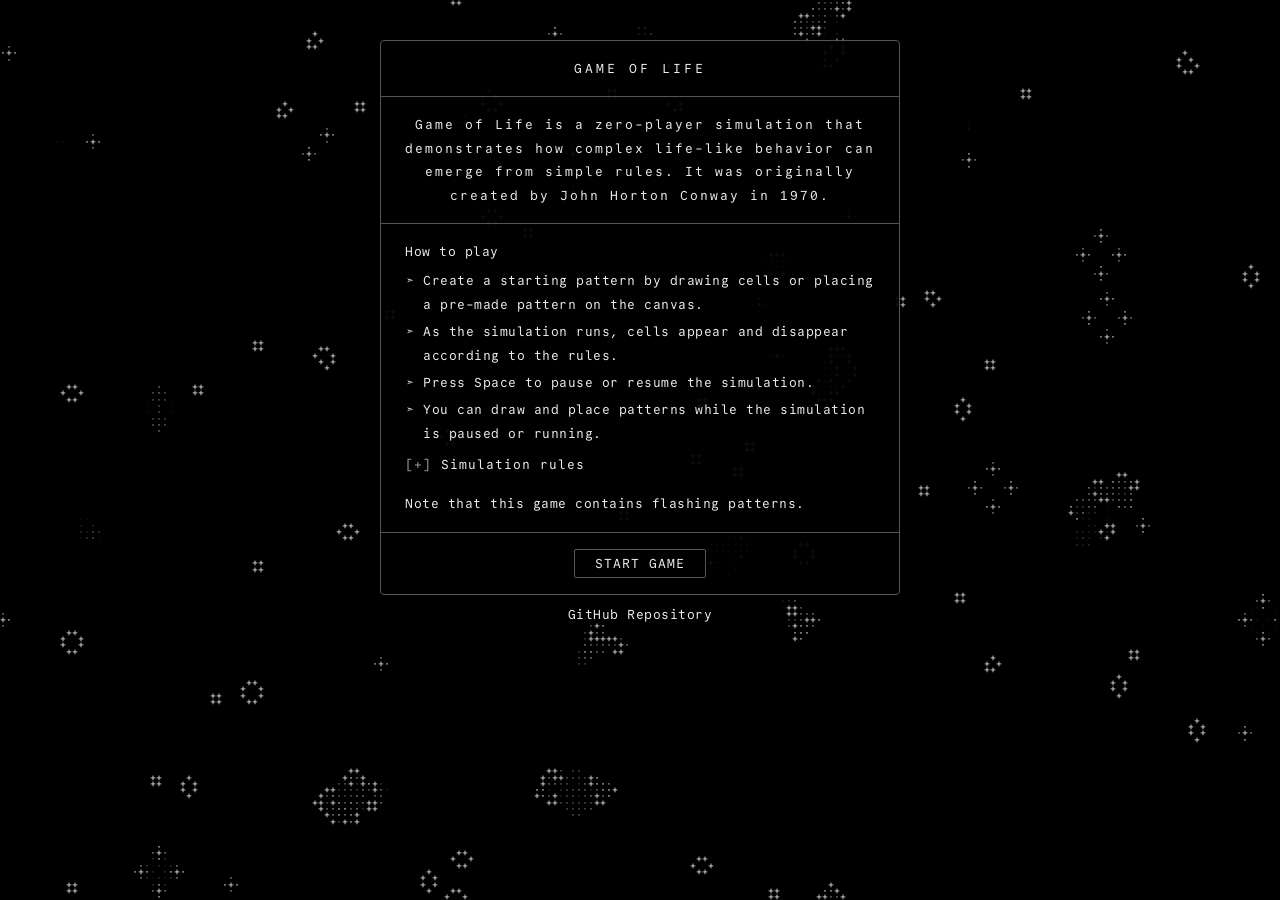
==== index.html @ e48da260 "Update index.html" ====
<!DOCTYPE html>
<html lang="en">
<head>
  <meta charset="UTF-8">
  <meta name="viewport" content="width=device-width, initial-scale=1">
  <title>Game of Life</title>
  <link rel="icon" type="image/svg+xml" href="/favicon.svg">
  <link rel="preconnect" href="https://fonts.googleapis.com">
  <link rel="preconnect" href="https://fonts.gstatic.com" crossorigin>
  <style>
    @font-face {
      font-family: 'Commit Mono';
      font-style: normal;
      font-weight: 400;
      font-display: swap;
      src: url(/fonts/commit-mono-400.woff2) format('woff2');
    }
  </style>
  <script defer src="/_vercel/insights/script.js"></script>
  <style>
    *, *::before, *::after { box-sizing: border-box; margin: 0; padding: 0; }
    ::selection { background: #ffffff; color: #000000; }

    html { overflow: hidden; }

    body {
      background: #000000;
      width: 100vw;
      height: 100vh;
      -webkit-font-smoothing: antialiased;
      text-rendering: optimizeLegibility;
      -webkit-text-size-adjust: 100%;
    }

    #field {
      position: fixed;
      top: 0; left: 0;
      width: 100vw;
      height: 100vh;
      font-family: 'Commit Mono', 'Courier New', monospace;
      font-size: 10px;
      line-height: 0.63;
      color: #000000;
      white-space: pre;
      cursor: crosshair;
      user-select: none;
      opacity: 1;
    }

    #overlay {
      position: fixed;
      top: 0; left: 0;
      width: 100%;
      padding: 8px 16px;
      font-family: 'Commit Mono', 'Courier New', monospace;
      font-size: 13px;
      color: #999;
      transform: translateY(-100%);
      transition: transform 350ms ease-out;
      letter-spacing: 1px;
      pointer-events: auto;
      display: flex;
      align-items: flex-start;
      justify-content: space-between;
      gap: 16px;
      z-index: 5;
    }

    #overlay-controls {
      flex: 1;
      min-width: 0;
      pointer-events: auto;
    }

    .overlay-btn, .stamp-btn {
      font-family: 'Commit Mono', 'Courier New', monospace;
      font-size: 13px;
      letter-spacing: 1px;
      cursor: pointer;
      background: none;
      border: none;
      transition: all 150ms ease-out;
    }

    .overlay-btn {
      color: #999999;
      padding: 0;
      pointer-events: auto;
    }

    .overlay-btn:hover {
      color: #ffffff;
    }

    .overlay-btn:focus-visible {
      outline: 1px dashed #ffffff;
      outline-offset: 2px;
    }

    #top-trigger {
      position: fixed;
      top: 0; left: 0; right: 0;
      height: 24px;
      z-index: 4;
    }

    #bottom-trigger {
      position: fixed;
      bottom: 0; left: 0; right: 0;
      height: 24px;
      z-index: 4;
    }

    #mobile-clear-hint {
      display: none;
    }

    @media (max-width: 600px) {
      #overlay-controls { display: none; }
      #overlay { justify-content: flex-end; }
      #tab-hint { display: none; }
      .stamp-btn-large { display: none; }

      #mobile-clear-hint {
        display: block;
        position: fixed;
        top: 40px;
        left: 50%;
        transform: translateX(-50%);
        font-family: 'Commit Mono', 'Courier New', monospace;
        font-size: 13px;
        color: #ffffff;
        letter-spacing: 1px;
        pointer-events: none;
        z-index: 5;
        opacity: 0;
        transition: opacity 600ms;
        text-align: center;
        max-width: 80vw;
      }

      #mobile-clear-hint.visible {
        opacity: 1;
      }
    }

      #stamp-bar { position: relative; }

      #toolbar-toggle {
        display: block;
        position: absolute;
        top: 0;
        left: 0;
        transform: translateY(-100%);
        background: rgba(0,0,0,0.95);
        border: 1px solid #333333;
        border-bottom: none;
        color: #999999;
        font-family: 'Commit Mono', 'Courier New', monospace;
        font-size: 13px;
        letter-spacing: 1px;
        padding: 6px 12px;
        cursor: pointer;
        z-index: 7;
        opacity: 0;
        pointer-events: none;
        transition: opacity 350ms;
        white-space: nowrap;
      }

      #toolbar-toggle:focus-visible {
        outline: 1px dashed #ffffff;
        outline-offset: 2px;
      }
    }

    #draw-hint {
      position: fixed;
      top: 50%;
      left: 50%;
      transform: translate(-50%, -50%);
      font-family: 'Commit Mono', 'Courier New', monospace;
      font-size: 20px;
      color: #ffffff;
      letter-spacing: 3px;
      pointer-events: none;
      z-index: 11;
      opacity: 0;
      transition: opacity 600ms;
      white-space: nowrap;
    }

    #draw-hint.visible {
      opacity: 1;
    }

    #tab-hint {
      position: fixed;
      top: 40px;
      left: 50%;
      transform: translateX(-50%);
      font-family: 'Commit Mono', 'Courier New', monospace;
      font-size: 13px;
      color: #ffffff;
      letter-spacing: 1px;
      pointer-events: none;
      z-index: 5;
      opacity: 0;
      transition: opacity 600ms;
    }

    @media (min-width: 601px) {
      #draw-hint, #tab-hint { display: none; }
    }

    #tab-hint.visible {
      opacity: 1;
    }

    #gen-counter {
      font-family: 'Commit Mono', 'Courier New', monospace;
      font-size: 13px;
      color: #999999;
      letter-spacing: 1px;
      flex-shrink: 0;
      white-space: nowrap;
    }

    #stamp-bar {
      position: fixed;
      bottom: 0; left: 0; right: 0;
      background: rgba(0,0,0,0.95);
      border-top: 1px solid #333333;
      display: flex;
      align-items: center;
      flex-wrap: wrap;
      gap: 4px;
      padding: 6px 12px;
      font-family: 'Commit Mono', 'Courier New', monospace;
      z-index: 6;
      transform: translateY(100%);
      transition: transform 350ms ease-out;
      pointer-events: none;
    }

    .stamp-btn {
      border: 0.5px solid #555555;
      color: #999999;
      padding: 2px 6px;
      border-radius: 2px;
    }

    .stamp-btn.active {
      border-color: #ffffff;
      color: #ffffff;
      background: rgba(255,255,255,0.08);
    }

    .stamp-btn:hover {
      border-color: #ffffff;
      color: #ffffff;
    }

    .stamp-btn:focus-visible {
      outline: 1px dashed #ffffff;
      outline-offset: 2px;
    }

    #stamp-hint {
      color: #888888;
      font-size: 13px;
      margin-left: 12px;
      display: none;
    }

    @keyframes stamp-btn-pulse {
      0%   { color: #888888; border-color: #666666; background: none; }
      70%  { color: #bbbbbb; border-color: #bbbbbb; background: rgba(255,255,255,0.04); }
      100% { color: #888888; border-color: #666666; background: none; }
    }

    .stamp-btn.pulsing {
      animation: stamp-btn-pulse 0.7s ease-in forwards;
    }

    #stamp-hint.visible {
      display: inline;
    }

    #start-screen {
      position: fixed;
      inset: 0;
      display: flex;
      flex-direction: column;
      align-items: center;
      justify-content: flex-start;
      overflow-y: auto;
      padding: 40px 20px;
      z-index: 10;
      opacity: 1;
      transition: opacity 100ms;
    }

    #start-attribution {
      margin-top: 12px;
      font-family: 'Commit Mono', 'Courier New', monospace;
      font-size: 13px;
      letter-spacing: 0.5px;
      color: #ededed;
    }

    #start-panel {
      background: rgba(0,0,0,0.92);
      max-width: 520px;
      width: 100%;
      font-family: 'Commit Mono', 'Courier New', monospace;
      font-size: 13px;
      line-height: 1.8;
      letter-spacing: 0.5px;
      border: 0.5px solid #555555;
      border-radius: 4px;
    }

    .panel-section {
      padding: 16px 24px;
      border-top: 0.5px solid #555555;
    }

    .panel-section:first-child {
      border-top: none;
    }


    #start-title {
      color: #ffffff;
      font-size: 13px;
      letter-spacing: 3px;
      text-align: center;
      margin-bottom: 4px;
    }

    #start-subtitle {
      color: #ededed;
      font-size: 13px;
      letter-spacing: 2px;
      text-align: center;
    }

    .start-rules, .start-controls {
      color: #ededed;
    }

    .start-list {
      margin: 6px 0 0 0;
      padding-left: 1.4em;
      list-style-type: '➣ ';
    }

    .start-list li {
      margin-bottom: 4px;
    }

    .rules-sublist {
      margin-top: 6px;
      padding-left: 1.4em;
      list-style-type: '✧ ';
    }

    #rules-details {
      margin-top: 8px;
    }

    .rules-intro {
      margin: 6px 0 4px 0;
      color: #ededed;
    }

    #rules-details summary {
      cursor: pointer;
      list-style: none;
      color: #ededed;
      letter-spacing: 1px;
      user-select: none;
      transition: all 150ms ease-out;
    }

    #rules-details summary::-webkit-details-marker {
      display: none;
    }

    #rules-details summary::before {
      content: '[+] ';
      color: #999999;
      transition: all 150ms ease-out;
    }

    #rules-details[open] summary::before {
      content: '[-] ';
    }

    #rules-details summary:focus-visible {
      outline: 1px dashed #ffffff;
      outline-offset: 2px;
    }

    #rules-details summary:hover {
      color: #ededed;
    }

    #rules-details summary:hover::before {
      color: #ededed;
    }

    #source-link {
      color: #888888;
      text-decoration: none;
    }

    #source-link:hover {
      color: #ffffff;
    }

    .text-link {
      color: inherit;
      text-decoration: none;
      transition: all 150ms ease-out;
    }

    .text-link:focus-visible {
      outline: 1px dashed #ffffff;
      outline-offset: 2px;
    }

    .text-link:hover {
      color: #cccccc;
      text-decoration: underline;
      text-underline-offset: 2px;
    }



    #begin-btn {
      display: block;
      margin: 0 auto;
      border: 0.5px solid #555555;
      border-radius: 2px;
      background: none;
      color: #ededed;
      font-family: 'Commit Mono', 'Courier New', monospace;
      font-size: 13px;
      letter-spacing: 1px;
      padding: 6px 20px;
      cursor: pointer;
      outline: none;
      font-weight: 400;
      transition: all 150ms ease-out;
    }

    #begin-btn:focus-visible {
      outline: 2px dashed #ffffff;
      outline-offset: 3px;
    }

    #begin-btn:hover {
      background: rgba(255,255,255,0.08);
      color: #ffffff;
      border-color: #ffffff;
    }

    @media (prefers-reduced-motion: reduce) {
      *, *::before, *::after {
        transition-duration: 0ms !important;
        animation-duration: 0ms !important;
      }
    }

  </style>
</head>
<body>
  <pre id="field" aria-hidden="true"></pre>
  <div id="top-trigger" aria-hidden="true"></div>
  <div id="bottom-trigger" aria-hidden="true"></div>
  <div id="start-screen" role="dialog" aria-modal="true" aria-label="Game of Life — start screen">
    <div id="start-panel">
      <div class="panel-section" style="text-align: center; letter-spacing: 3px; color: #ededed;"><h1 style="font: inherit; margin: 0; font-weight: 400;">GAME OF LIFE</h1></div>
      <div class="panel-section">
        <div id="start-subtitle">Game of Life is a zero-player simulation that demonstrates how complex life-like behavior can emerge from simple rules. It was originally created by <a href="https://en.wikipedia.org/wiki/John_Horton_Conway" target="_blank" rel="noopener" class="text-link">John Horton Conway</a> in 1970.</div>
      </div>
      <div class="panel-section start-rules">
        How to play
        <ul class="start-list">
          <li>Create a starting pattern by drawing cells or placing a pre-made pattern on the canvas.</li>
          <li>As the simulation runs, cells appear and disappear according to the rules.</li>
          <li>Press Space to pause or resume the simulation.</li>
          <li>You can draw and place patterns while the simulation is paused or running.</li>
        </ul>
        <details id="rules-details">
          <summary>Simulation rules</summary>
          <ul class="start-list">
            <li>Each step of the simulation is called a generation.</li>
            <li>In each generation all cells update simultaneously based on the following rules:
              <ol class="start-list rules-sublist">
                <li>Underpopulation: A live cell with fewer than 2 neighbours dies.</li>
                <li>Survival: A live cell with 2 or 3 neighbours lives on.</li>
                <li>Overpopulation: A live cell with more than 3 neighbours dies.</li>
                <li>Reproduction: A dead cell with exactly 3 neighbours is reborn.</li>
              </ol>
            </li>
          </ul>
        </details>
        <div style="margin-top: 16px;">Note that this game contains flashing patterns.</div>
      </div>
      <div class="panel-section" style="text-align: center;">
        <button type="button" id="begin-btn">START GAME</button>
      </div>
    </div>
    <div id="start-attribution">
      <a href="https://github.com/Taikatuuli/conway-ascii-sandbox" target="_blank" rel="noopener" class="text-link">GitHub Repository</a>
    </div>
  </div>
  <div id="draw-hint" role="status" aria-live="polite">Hint: Click and drag to draw cells</div>
  <div id="tab-hint" role="status" aria-live="polite">Hint: Use ← → to switch tools</div>
  <div id="mobile-clear-hint" role="status" aria-live="polite">Hint: Double tap with two fingers to clear</div>
  <div id="overlay">
    <span id="overlay-controls">
      <button type="button" class="overlay-btn" id="btn-cycle" aria-label="Select next tool">Select tool [← →]</button> ·
      <button type="button" class="overlay-btn" id="btn-pause" aria-label="Pause or resume simulation">Pause/resume [Space]</button> ·
      <button type="button" class="overlay-btn" id="btn-clear" aria-label="Clear canvas">Clear canvas [R]</button> ·
      <button type="button" class="overlay-btn" id="btn-help" aria-label="Hide or show tools">Hide/show tools [H]</button> ·
      <button type="button" class="overlay-btn" id="btn-menu" aria-label="Return to main menu">Main menu [Esc]</button>
    </span>
    <div id="gen-counter" aria-live="polite" aria-atomic="true" aria-label="Generation counter">GEN 0</div>
  </div>
  <div id="stamp-bar">
    <button type="button" id="toolbar-toggle" aria-expanded="false" aria-controls="stamp-bar">▲ tools</button>
    <button type="button" class="stamp-btn" id="freehand-btn" aria-pressed="true" aria-label="Draw freehand">DRAW</button>
<button type="button" class="stamp-btn" data-pattern="blinker" aria-pressed="false" aria-label="Stamp Blinker pattern">BLINKER</button>
    <button type="button" class="stamp-btn" data-pattern="glider" aria-pressed="false" aria-label="Stamp Glider pattern">GLIDER</button>
    <button type="button" class="stamp-btn" data-pattern="pulsar" aria-pressed="false" aria-label="Stamp Pulsar pattern">PULSAR</button>
    <button type="button" class="stamp-btn" data-pattern="gosper" aria-pressed="false" aria-label="Stamp Gosper Gun pattern">GOSPER GUN</button>
    <button type="button" class="stamp-btn" data-pattern="diamond" aria-pressed="false" aria-label="Stamp Diamond pattern">DIAMOND</button>
    <button type="button" class="stamp-btn stamp-btn-large" data-pattern="linepuffer" aria-pressed="false" aria-label="Stamp Line Puffer pattern">LINE PUFFER</button>
    <button type="button" class="stamp-btn" data-pattern="spacefiller" aria-pressed="false" aria-label="Stamp Spacefiller pattern">SPACEFILLER</button>
    <button type="button" class="stamp-btn" data-pattern="barberpole" aria-pressed="false" aria-label="Stamp Barberpole pattern">BARBERPOLE</button>
    <button type="button" class="stamp-btn" data-pattern="scrubber" aria-pressed="false" aria-label="Stamp Scrubber pattern">SCRUBBER</button>
    <button type="button" class="stamp-btn" data-pattern="shipinbottle" aria-pressed="false" aria-label="Stamp Ship in Bottle pattern">SHIP IN BOTTLE</button>
    <button type="button" class="stamp-btn" data-pattern="enretard" aria-pressed="false" aria-label="Stamp Delayed pattern">DELAYED</button>
    <button type="button" class="stamp-btn stamp-btn-large" data-pattern="tumblersynth" aria-pressed="false" aria-label="Stamp Tumbler Synth pattern">TUMBLER SYNTH</button>
    <button type="button" class="stamp-btn stamp-btn-large" data-pattern="hacksaw" aria-pressed="false" aria-label="Stamp Hacksaw pattern">HACKSAW</button>
  </div>
  <script>
    const field = document.getElementById('field');
    const overlay = document.getElementById('overlay');

    // Measure a single character's rendered size
    const probe = document.createElement('pre');
    probe.style.cssText = 'position:absolute;visibility:hidden;white-space:pre;font-family:"Courier New",Courier,monospace;font-size:10px;line-height:0.63';
    probe.textContent = 'X\nX';
    document.body.appendChild(probe);
    const charW = probe.getBoundingClientRect().width;
    const charH = probe.getBoundingClientRect().height / 2;
    document.body.removeChild(probe);

    const COLS = Math.ceil(window.innerWidth / charW);
    const ROWS = Math.ceil(window.innerHeight / charH);

    let current = new Uint8Array(COLS * ROWS);
    let next    = new Uint8Array(COLS * ROWS);
    let decay   = new Uint8Array(COLS * ROWS);
    const DECAY_STEPS = 8;
    const reducedMotionQuery = window.matchMedia('(prefers-reduced-motion: reduce)');
    function prefersReducedMotion() { return reducedMotionQuery.matches; }

    function nextGen(src, dst, cols, rows) {
      for (let r = 0; r < rows; r++) {
        for (let c = 0; c < cols; c++) {
          let n = 0;
          for (let dr = -1; dr <= 1; dr++) {
            for (let dc = -1; dc <= 1; dc++) {
              if (dr === 0 && dc === 0) continue;
              n += src[((r + dr + rows) % rows) * cols + ((c + dc + cols) % cols)];
            }
          }
          const alive = src[r * cols + c];
          dst[r * cols + c] = alive ? (n === 2 || n === 3 ? 1 : 0) : (n === 3 ? 1 : 0);
        }
      }
    }

    function countNeighbors(grid, r, c) {
      let n = 0;
      for (let dr = -1; dr <= 1; dr++) {
        for (let dc = -1; dc <= 1; dc++) {
          if (dr === 0 && dc === 0) continue;
          n += grid[((r + dr + ROWS) % ROWS) * COLS + ((c + dc + COLS) % COLS)];
        }
      }
      return n;
    }

    // Returns { ch, color } for a cell given alive state and neighbor count
    function charFor(alive, neighbors) {
      if (alive) {
        return neighbors === 2 || neighbors === 3
          ? { ch: '+', color: '#ededed' }
          : { ch: '·', color: '#ededed' };
      }
      return { ch: ' ', color: null };
    }

    function render() {
      const ghostSet = new Set(ghostCells.map(({ r, c }) => r * COLS + c));
      const parts = [];
      for (let r = 0; r < ROWS; r++) {
        for (let c = 0; c < COLS; c++) {
          if (ghostSet.has(r * COLS + c)) {
            parts.push('<span style="color:#888888">+</span>');
            continue;
          }
          const alive = current[r * COLS + c];
          if (!alive) {
            const d = decay[r * COLS + c];
            if (!prefersReducedMotion() && d > 0) {
              const v = Math.round((d / DECAY_STEPS) * 180).toString(16).padStart(2, '0');
              parts.push(`<span style="color:#${v}${v}${v}">·</span>`);
            } else {
              parts.push(' ');
            }
            continue;
          }
          const n = countNeighbors(current, r, c);
          const { ch, color } = charFor(alive, n);
          parts.push(`<span style="color:${color}">${ch}</span>`);
        }
        if (r < ROWS - 1) parts.push('\n');
      }
      field.innerHTML = parts.join('');
    }

    let paused = false;
    let lastTick = 0;
    const TICK_MS = 100;
    let dirty = true;
    let gen = 0;
    const genCounter = document.getElementById('gen-counter');

    let activePattern = null;  // null | pattern object from PATTERNS
    let ghostCells    = [];    // [{r, c}] rendered as ghost in render()

    const PATTERNS = {
      glider: {
        cells: [[0,1],[1,2],[2,0],[2,1],[2,2]]
      },
      blinker: {
        cells: [[0,0],[0,1],[0,2]]
      },
      pulsar: {
        cells: [
          [0,2],[0,3],[0,4],[0,8],[0,9],[0,10],
          [2,0],[2,5],[2,7],[2,12],
          [3,0],[3,5],[3,7],[3,12],
          [4,0],[4,5],[4,7],[4,12],
          [5,2],[5,3],[5,4],[5,8],[5,9],[5,10],
          [7,2],[7,3],[7,4],[7,8],[7,9],[7,10],
          [8,0],[8,5],[8,7],[8,12],
          [9,0],[9,5],[9,7],[9,12],
          [10,0],[10,5],[10,7],[10,12],
          [12,2],[12,3],[12,4],[12,8],[12,9],[12,10]
        ]
      },
      gosper: {
        cells: [
          [0,24],
          [1,22],[1,24],
          [2,12],[2,13],[2,20],[2,21],[2,34],[2,35],
          [3,11],[3,15],[3,20],[3,21],[3,34],[3,35],
          [4,0],[4,1],[4,10],[4,16],[4,20],[4,21],
          [5,0],[5,1],[5,10],[5,14],[5,16],[5,17],[5,22],[5,24],
          [6,10],[6,16],[6,24],
          [7,11],[7,15],
          [8,12],[8,13]
        ]
      }
    };

    function parseRLE(rle) {
      const lines = rle.trim().split('\n').filter(l => !l.trim().startsWith('#'));
      const headerIdx = lines.findIndex(l => l.trim().startsWith('x'));
      const data = lines.slice(headerIdx + 1).join('').replace(/\s/g, '');
      const cells = [];
      let r = 0, c = 0, num = '';
      for (const ch of data) {
        if (ch >= '0' && ch <= '9') { num += ch; continue; }
        const n = num === '' ? 1 : parseInt(num);
        num = '';
        if (ch === 'b') { c += n; }
        else if (ch === 'o') { for (let i = 0; i < n; i++) cells.push([r, c++]); }
        else if (ch === '$') { r += n; c = 0; }
        else if (ch === '!') break;
      }
      return cells;
    }

    PATTERNS.diamond = { cells: parseRLE(`x = 12, y = 9, rule = B3/S23
4b4o4b2$2b8o2b2$12o2$2b8o2b2$4b4o!`) };

    PATTERNS.linepuffer = { cells: parseRLE(`x = 156, y = 32, rule = b3/s23
34b3o27b3o13b3o27b3o43b$33bo3bo25bo3bo11bo3bo25bo3bo42b$32b2o4bo11bo
11bo4b2o9b2o4bo11bo11bo4b2o41b$31bobob2ob2o3b4ob2ob2ob4o3b2ob2obobo7bo
bob2ob2o3b4ob2ob2ob4o3b2ob2obobo40b$30b2obo4bob2ob4o7b4ob2obo4bob2o5b
2obo4bob2ob4o7b4ob2obo4bob2o39b$29bo4bo3bo4bo2b2obobob2o2bo4bo3bo4bo3b
o4bo3bo4bo2b2obobob2o2bo4bo3bo4bo38b$6bo17bo16bo4bo7bo4bo27bo4bo7bo4bo
25bo17bo6b$5b3o15b3o3b2o7b2o6bo7bo6b2o7b2o3b2o7b2o6bo7bo6b2o7b2o12b3o
15b3o5b$3b2ob3o13b3ob2o100b2ob3o13b3ob2o3b$4bo2bob2o4bo4b2obo2bo18b2o
7b2o35b2o7b2o27bo2bob2o4bo4b2obo2bo4b$b2obo4bobob2ob2obobo4bob2o17bo5b
o39bo5bo26b2obo4bobob2ob2obobo4bob2ob$b2obobo2bobo7bobo2bobob2o15bo2bo
3bo2bo35bo2bo3bo2bo24b2obobo2bobo7bobo2bobob2ob$bo8b3obobob3o8bo16bo2b
obo2bo37bo2bobo2bo25bo8b3obobob3o8bob$2o7b2o9b2o7b3obo15bobo43bobo24bo
b3o7b2o9b2o7b2o$33b2o12bobobobo39bobobobo21b2o33b$31b2obo11b2obobob2o
37b2obobob2o20bob2o31b$34b2o9bo3bobo3bo35bo3bobo3bo18b2o34b$33bo88bo
33b$35b3o7b2ob2ob2ob2o35b2ob2ob2ob2o16b3o35b$7b3o15b3o9b2o78b2o9b3o15b
3o7b$6bo3bo13bo3bo9bo7bo3bo3bo37bo3bo3bo16bo9bo3bo13bo3bo6b$5b2o4bo11b
o4b2o8b2o6bo3bo3bo7b3o9b3o9b3o3bo3bo3bo4b3o8b2o8b2o4bo11bo4b2o5b$4bobo
b2ob2o3b3o3b2ob2obobo8bo21bo3bo7bo3bo7bo3bo14bo3bo7bo8bobob2ob2o3b3o3b
2ob2obobo4b$3b2obo4bob2ob3ob2obo4bob2o6bobo5b2o5b2o5b2o3b2o5b2o3b2o5b
2o3b2o5b2o5b2o3b2o5bobo6b2obo4bob2ob3ob2obo4bob2o3b$2bo4bo3bo4bobo4bo
3bo4bo6b3o3b4o3b4o3b2obobob2o3b2obobob2o3b2obobob2o3b4o3b2obobob2o3b3o
6bo4bo3bo4bobo4bo3bo4bo2b$14bo5bo20b2ob2o2b2ob2o2b2ob2ob2ob2ob2ob2ob2o
b2ob2ob2ob2ob2ob2ob2o2b2ob2ob2ob2ob2ob2o20bo5bo14b$2b2o7b2o9b2o7b2ob3o
5bobo4bobo4bobo3bobo3bobo3bobo3bobo3bobo3bobo4bobo3bobo3bobo5b3ob2o7b
2o9b2o7b2o2b$36bo82bo36b$34bo6b2ob2o2b2ob2o2b2ob2ob2ob2ob2ob2ob2ob2ob
2ob2ob2ob2ob2ob2o2b2ob2ob2ob2ob2ob2o6bo34b$34bob2o80b2obo34b$39b78o39b
$38bo78bo!`) };

    PATTERNS.spacefiller = { cells: parseRLE(`x = 25, y = 35, rule = B3/S23
5b3o9b3o$5bo2bo8bo2bo$5bo6bo4bo$5bo5b3o3bo$5bo5bob2o2bo$5bo6b3o2bo$6bo
2bo2b3o3bo$8bo3b3o$9bo5b2o$10b2o$10bo$11b2o$bo8bobobo8bo$o5bobobobob2o
2bo5bo$o5b3o3bobob3o5bo$5obo3b2o2bo3bob5o$8bobo2b2obo$7b2obobobob2o$8b
ob2o2bobo$5obo3bo2b2o3bob5o$o5b3obobo3b3o5bo$o5bo2b2obobobobo5bo$bo8bo
bobo8bo$12b2o$14bo$13b2o$8b2o5bo$10b3o3bo$6bo3b3o2bo2bo$7bo2b3o6bo$7bo
2b2obo5bo$7bo3b3o5bo$7bo4bo6bo$4bo2bo8bo2bo$5b3o9b3o!`) };

    PATTERNS.barberpole = { cells: parseRLE(`x = 12, y = 12, rule = B3/S23
10b2o$11bo$9bo2b$7bobo2b2$5bobo4b2$3bobo6b2$2b2o8b$o11b$2o!`) };

    PATTERNS.scrubber = { cells: parseRLE(`x = 11, y = 11, rule = B3/S23
4b2o$4b2o2$4b3o$3bo3bob2o$2obo3bob2o$2obo3bo$4b3o2$5b2o$5b2o!`) };


    PATTERNS.shipinbottle = { cells: parseRLE(`x = 18, y = 18, rule = B3/S23
4b2o6b2o4b$3bo2bo4bo2bo3b$3bobo6bobo3b$b2o2b3o2b3o2b2ob$o6bo2bo6bo$ob
2o10b2obo$bobo10bobob$3b2o3b2o3b2o3b$7bobo8b$7b2o9b$3b2o8b2o3b$bobo10b
obob$ob2o10b2obo$o6bo2bo6bo$b2o2b3o2b3o2b2ob$3bobo6bobo3b$3bo2bo4bo2bo
3b$4b2o6b2o!`) };

    PATTERNS.hacksaw = { cells: parseRLE(`x = 199, y = 102, rule = b3/s23
17b2o180b$18bo180b$91bo107b$91bobo105b$94b2o6b2o95b$52b2o24bo15b2o3bo
4bo94b$53bo23b2o15b2o3b2o4bo93b$34b2o17bobo5b2o13b2o13bobo11bo9bo83b$
33bobo18b2o5b3o11b3o13bo13bo8b2o83b$23b2o7b3o12bo15b2obo9b2o26bo94b$
23bo7b3o13b4o12bo2bo10b2o23b2o95b$16b3o13b3o4bobo6b4o11b2obo11bo120b$
15bo3bo13bobo3b2o7bo2bo9b3o135b$14bo5bo13b2o4bo7b4o9b2o136b$15bo3bo27b
4o4b2o17b2o123b$16b3o28bo7bobo16bo124b$16b3o38bo141b$57b2o140b$40b2o9b
2o64b2o80b$39bo2bo7bo2bo63bo81b$39b3o9b3o61bobo81b$14b3o25b9o64b2o82b$
13b2ob2o23bo2b5o2bo147b$13b2ob2o23b2o2b3o2b2o134bo12b$13b5o169bo11b$
12b2o3b2o163bo4bo11b$46bo136b5o11b$47bo151b$43bo3bo12bo138b$44b4o13bo
137b$56bo4bo123b2o12b$57b5o120b3ob2o11b$177b3o3b4o12b$184b2o13b$15bo
183b$15b2o182b$67b2o115bo14b$66bobo116bo13b$9bobo40bo12b3o8b2o101bo5bo
13b$7bo3bo40b4o8b3o10bo102b6o13b$2o5bo10b2o3b2o28b4o8b3o24bo106b$o5bo
10bobo3bo2bo15bo10bo2bo9bobo18b3ob2o3bo102b$7bo11bo7bo7bo6b2o9b4o10b2o
18b4o4b2o102b$7bo3bo15bo6b2o16b4o35b2o106b$9bobo15bo24bo146b$23bo2bo
38b2o16b2o114b$23b2o40bo16bobo114b$81b3o115b$81b2o79bo36b$84b2o77bo35b
$83b3o71bo5bo35b$158b6o35b2$84bo114b$83b2o114b2$57bo126b2o13b$56b2o
122b4ob2o12b$45b2o8b2o11bo26bo84b6o13b$45bo8b3o9bobo26b2o84b4o12bob$
55b2o8bobo12bo54b5o58bo$56b2o2b2o2bo2bo11b2o14bo38bo4bo54bo3bo$57bo2bo
4bobo26bobo42bo55b4o$66bobo25bo2bo40bo20b4o27b3o6b$68bo26bo2bo59bo3bo
25b2ob2o6b$162bo21b3o3b3o6b$95bo65bo33b4o$95b2o97bo3bo$172b2o24bo$171b
4o22bob$171b2ob2o23b$66b2o105b2o6b6o12b$65b3o27bo73bo10bo5bo12b$55b2o
5bob2o12bo15b2o71bobo16bo12b$55bo6bo2bo12b2o29b2o58bo15bo13b$62bob2o
13b2o27bo64b2o24b$65b3o11b3o11bo13bo9b2o52b2ob2o23b$66b2o11b2o10bobo
13bo10bo17b2o33b4o24b$78b2o9b2o16bo27bo2bo33b2o25b$78bo10b2o17bo29bo
60b$89b2o18b2o27bo22b6o32b$91bobo41b2obo21bo5bo32b$93bo42bo29bo32b$
149b2obo2bo9bo33b$148b2o6bo42b$137bo12bobo3bo42b$136b2o15b4o42b4$168bo
30b$137bo29b2o30b$137b2o12bo14b2o8b2o21b$125bo23bobo13b3o9bo21b$125bob
o20bobo15b2o31b$114b2o12b2o9b2o6bo2bo16b2o30b$114bo13b2o9bo8bobo17bo
30b$128b2o6b2o6b2o3bobo47b$125bobo7b3o7bo5bo47b$125bo10b2o61b$139bo59b
$139b2o!`) };

    PATTERNS.enretard = { cells: parseRLE(`x = 11, y = 11, rule = B3/S23
5bo5b$4bobo4b$2obobobob2o$bobo3bobob$o2bobobo2bo$b2o5b2ob$3b2ob2o3b$3b
obobo3b$4bobo4b$2bobobobo2b$2b2o3b2o!`) };

    PATTERNS.tumblersynth = { cells: parseRLE(`x = 113, y = 111, rule = 23/3
69bo17bo25b$67bobo17bobo23b$68b2o17b2o24b$12bobo7bobo88b$8b2o3b2o7b2o
3b2o11b2o13b2o13b2o13b2o26b$9b2o2bo9bo2b2o12b2o13b2o13b2o13b2o26b$8bo
19bo17b2ob2o25b2ob2o25b2ob2o2b$46bo3bo25bo3bo25bo3bo2b$44bo2bobo2bo21b
o2bobo2bo21bo2bobo2bo$14b2o5b2o21bobo3bobo21bobo3bobo21bobo3bobo$13bob
o5bobo21bo5bo23bo5bo23bo5bob$15bo5bo91b19$18bo19bo74b$16bobo19bobo72b$
17b2o19b2o73b5$9bo37bo65b$10bo35bo66b$8b3o35b3o64b3$80bobo11bobo16b$
81b2o3bo3bo3b2o17b$81bo5bobo5bo17b$85b3ob3o21b$56b2ob2o45b2ob2o2b$22bo
bo7bobo21bo3bo19bo15bo9bo3bo2b$23b2o7b2o20bo2bobo2bo18bo3b3ob3o3bo8bo
2bobo2bo$23bo9bo20bobo3bobo16b3o5bobo5b3o6bobo3bobo$55bo5bo24bo3bo14bo
5bob$24b3o3b3o80b$26bo3bo46bo21bo13b$25bo5bo45b2o19b2o13b$76bobo19bobo
12b11$37b3o73b$37bo75b$38bo74b7$15bo12bo84b$14bo12bo85b$14b3o10b3o83b
3$10bo102b$8bobo54bo47b$2bo6b2o13bobo38bo47b$obo22b2o3bo34bo47b$b2o22b
o3bo83b$7b2o20b3o81b$8b2o36b3o64b$7bo48b2ob2o52b$50b2o4bo3bo4b2o46b$
20bo13b2o14b2o2bo2bobo2bo2b2o46b$21b2obobo7bobo17bobo3bobo50b$20b2o2b
2o8bo20bo5bo51b$17bo7bo87b$15bobo95b$16b2o95b$2bo52bo5bo51b$obo51bobo
3bobo50b$b2o47b2o2bo2bobo2bo2b2o46b$50b2o4bo3bo4b2o46b$29bo26b2ob2o52b
$27b2o39b3o42b$5b3o20b2o83b$7bo3bo22b2o77b$6bo3b2o22bobo14bo61b$10bobo
13b2o6bo16bo61b$26bobo22bo61b$26bo86b3$7b3o10b3o90b$9bo12bo90b$8bo12bo
!`) };


    let wipeStartTime = null;
    let deathOrder = null;
    let deathProgress = 0;
    const WIPE_DURATION = 700;

    function buildDeathOrder() {
      const cells = Array.from({ length: COLS * ROWS }, (_, i) => i);
      for (let i = cells.length - 1; i > 0; i--) {
        const j = Math.floor(Math.random() * (i + 1));
        [cells[i], cells[j]] = [cells[j], cells[i]];
      }
      return cells;
    }

    function loop(ts) {
      if (wipeStartTime !== null) {
        const progress = Math.min((ts - wipeStartTime) / WIPE_DURATION, 1);
        const target = Math.floor(progress * deathOrder.length);
        while (deathProgress < target) {
          const i = deathOrder[deathProgress++];
          current[i] = 0;
          decay[i] = 0;
        }
        dirty = true;
        if (progress >= 1) { next.fill(0); wipeStartTime = null; deathOrder = null; }
      }
      if (!paused && wipeStartTime === null && ts - lastTick >= (TICK_MS)) {
        nextGen(current, next, COLS, ROWS);
        for (let i = 0; i < current.length; i++) {
          if (!prefersReducedMotion()) {
            if (next[i] === 0) {
              if (current[i] === 1) decay[i] = DECAY_STEPS;
              else if (decay[i] > 0) decay[i]--;
            } else {
              decay[i] = 0;
            }
          }
        }
        // swap buffers
        const tmp = current;
        current = next;
        next = tmp;
        lastTick = ts;
        gen++;
        genCounter.textContent = 'GEN ' + gen;
        dirty = true;
      }
      if (dirty) { render(); dirty = false; }
      requestAnimationFrame(loop);
    }

    let startScreenVisible = true;

    function randomSeed(density = 0.3) {
      for (let i = 0; i < current.length; i++) {
        current[i] = Math.random() < density ? 1 : 0;
      }
      dirty = true;
    }
    randomSeed(0.08);

    const startScreen = document.getElementById('start-screen');

    function beginGame() {
      if (!startScreenVisible) return;
      startScreen.style.opacity = '0';
      startScreen.style.pointerEvents = 'none';
      startScreenVisible = false;
      helpVisible = true;
      deathOrder = buildDeathOrder();
      deathProgress = 0;
      requestAnimationFrame(ts => { wipeStartTime = ts; });
      gen = 0;
      genCounter.textContent = 'GEN 0';
      freehandBtn.classList.add('active');
      setTimeout(() => {
        if (isMobile()) {
          toolbarToggle.style.opacity = '1';
          toolbarToggle.style.pointerEvents = 'auto';
        } else {
          stampBar.style.transform = 'translateY(0)';
          stampBar.style.pointerEvents = 'auto';
        }
      }, 700);
      setTimeout(() => {
        overlay.style.transform = 'translateY(0)';
      }, 1000);
      drawHintTimer = setTimeout(() => {
        drawHint.classList.add('visible');
      }, 1400);
    }

    function restartGame() {
      clearGrid();
      activePattern = null;
      wipeStartTime = null;
      deathOrder = null;
      paused = false;
      dragging = false;
      helpVisible = false;
      startScreenVisible = true;
      stampBar.style.transform = 'translateY(100%)';
      stampBar.style.pointerEvents = 'none';
      overlay.style.transform = 'translateY(-100%)';
      toolbarToggle.style.opacity = '0';
      toolbarToggle.style.pointerEvents = 'none';
      toolbarToggle.textContent = '▲ tools';
      toolbarOpen = false;
      mobileDrawCount = 0;
      clearTimeout(drawHintTimer);
      clearTimeout(tabHintTimer);
      drawHint.classList.remove('visible');
      tabHint.classList.remove('visible');
      mobileClearHint.classList.remove('visible');
      startScreen.style.opacity = '1';
      startScreen.style.pointerEvents = '';
      document.querySelectorAll('.stamp-btn').forEach(b => b.classList.remove('active'));
      selectTool(0);
      randomSeed(0.08);
    }

    document.getElementById('begin-btn').addEventListener('click', beginGame);
    document.addEventListener('keydown', e => {
      if (!startScreenVisible) return;
      if (e.code === 'Escape') { e.preventDefault(); return; }
      if (e.code === 'Enter') beginGame();
    });

    let dragging = false;
    let drawMode = 1; // 1 = draw, 0 = erase

    function cellAt(e) {
      const c = Math.floor(e.clientX / charW);
      const r = Math.floor(e.clientY / charH);
      return { r, c, valid: r >= 0 && r < ROWS && c >= 0 && c < COLS };
    }

    let lastDrawR = -1;
    let lastDrawC = -1;

    function snapCell(r, c) {
      return { r: Math.floor(r / 2) * 2, c: Math.floor(c / 2) * 2 };
    }

    function drawLine(r0, c0, r1, c1, mode) {
      const dr = Math.abs(r1 - r0), dc = Math.abs(c1 - c0);
      const sr = r0 < r1 ? 1 : -1, sc = c0 < c1 ? 1 : -1;
      let err = dr - dc, r = r0, c = c0;
      while (true) {
        if (r >= 0 && r < ROWS && c >= 0 && c < COLS) current[r * COLS + c] = mode;
        if (r === r1 && c === c1) break;
        const e2 = 2 * err;
        if (e2 > -dc) { err -= dc; r += sr; }
        if (e2 < dr)  { err += dr;  c += sc; }
      }
    }

    let pausedBeforeDraw = false;
    let freehandUseCount = 0;
    const drawHint = document.getElementById('draw-hint');
    let drawHintTimer = null;

    const tabHint = document.getElementById('tab-hint');
    let tabHintTimer = null;

    function showTabHint() {
      tabHint.classList.add('visible');
      clearTimeout(tabHintTimer);
      tabHintTimer = setTimeout(() => tabHint.classList.remove('visible'), 4000);
    }

    field.addEventListener('mousedown', e => {
      if (startScreenVisible) return;
      clearTimeout(drawHintTimer);
      drawHint.classList.remove('visible');
      if (activePattern) {
        e.preventDefault();
        ghostCells.forEach(({ r, c }) => { current[r * COLS + c] = 1; });
        dirty = true;
        return;
      }
      e.preventDefault();
      if (!dragging) pausedBeforeDraw = paused;
      dragging = true;
      paused = true;
      drawMode = e.button === 2 ? 0 : 1;
      const raw = cellAt(e);
      const { r, c } = snapCell(raw.r, raw.c);
      if (raw.valid) { current[r * COLS + c] = drawMode; dirty = true; }
      lastDrawR = r; lastDrawC = c;
      if (interactionMode === 'draw') {
        freehandUseCount++;
        if (freehandUseCount === 2) showTabHint();
      }
    });

    let ghostHideTimer = null;
    let lastMouseR = Math.floor(ROWS / 2);
    let lastMouseC = Math.floor(COLS / 2);

    function updateGhost() {
      if (!activePattern) return;
      ghostCells = activePattern.cells
        .map(([dr, dc]) => ({ r: lastMouseR + dr, c: lastMouseC + dc }))
        .filter(({ r, c }) => r >= 0 && r < ROWS && c >= 0 && c < COLS);
      dirty = true;
    }

    field.addEventListener('mousemove', e => {
      const { r, c } = cellAt(e);
      lastMouseR = r;
      lastMouseC = c;
      if (activePattern) {
        updateGhost();
        clearTimeout(ghostHideTimer);
        ghostHideTimer = setTimeout(() => { ghostCells = []; dirty = true; }, 1000);
      }
      if (!dragging) return;
      const { r: sr, c: sc } = snapCell(r, c);
      if (lastDrawR >= 0) { drawLine(lastDrawR, lastDrawC, sr, sc, drawMode); dirty = true; }
      lastDrawR = sr; lastDrawC = sc;
    });

    field.addEventListener('mouseleave', () => {
      clearTimeout(ghostHideTimer);
      if (activePattern) { ghostCells = []; dirty = true; }
    });

    window.addEventListener('mouseup', () => {
      if (dragging) { paused = pausedBeforeDraw; }
      dragging = false;
      lastDrawR = -1; lastDrawC = -1;
    });
    field.addEventListener('contextmenu', e => e.preventDefault());

    let lastTwoFingerTap = 0;
    let mobileDrawCount = 0;
    const mobileClearHint = document.getElementById('mobile-clear-hint');
    let mobileClearHintTimer = null;

    function showMobileClearHint() {
      mobileClearHint.classList.add('visible');
      clearTimeout(mobileClearHintTimer);
      mobileClearHintTimer = setTimeout(() => mobileClearHint.classList.remove('visible'), 4000);
    }

    field.addEventListener('touchstart', e => {
      e.preventDefault();
      if (startScreenVisible) return;
      if (e.touches.length === 2) {
        const now = Date.now();
        if (now - lastTwoFingerTap < 300) {
          clearGrid();
          mobileClearHint.classList.remove('visible');
          clearTimeout(mobileClearHintTimer);
        }
        lastTwoFingerTap = now;
        return;
      }
      clearTimeout(drawHintTimer);
      drawHint.classList.remove('visible');
      const touch = e.touches[0];
      const { r, c, valid } = cellAt({ clientX: touch.clientX, clientY: touch.clientY });
      lastMouseR = r; lastMouseC = c;
      if (activePattern) {
        activePattern.cells
          .map(([dr, dc]) => ({ r: r + dr, c: c + dc }))
          .filter(({ r, c }) => r >= 0 && r < ROWS && c >= 0 && c < COLS)
          .forEach(({ r, c }) => { current[r * COLS + c] = 1; });
        dirty = true;
        return;
      }
      if (!dragging) pausedBeforeDraw = paused;
      dragging = true;
      paused = true;
      drawMode = 1;
      const { r: sr0, c: sc0 } = snapCell(r, c);
      if (valid) { current[sr0 * COLS + sc0] = 1; dirty = true; }
      lastDrawR = sr0; lastDrawC = sc0;
      if (interactionMode === 'draw') {
        freehandUseCount++;
        if (freehandUseCount === 2) showTabHint();
        mobileDrawCount++;
        if (mobileDrawCount === 3) showMobileClearHint();
      }
    }, { passive: false });

    field.addEventListener('touchmove', e => {
      e.preventDefault();
      if (startScreenVisible) return;
      const touch = e.touches[0];
      const { r: tr, c: tc } = cellAt({ clientX: touch.clientX, clientY: touch.clientY });
      lastMouseR = tr; lastMouseC = tc;
      if (!dragging) return;
      const { r: sr, c: sc } = snapCell(tr, tc);
      if (lastDrawR >= 0) { drawLine(lastDrawR, lastDrawC, sr, sc, drawMode); dirty = true; }
      lastDrawR = sr; lastDrawC = sc;
    }, { passive: false });

    field.addEventListener('touchend', () => {
      if (dragging) { paused = pausedBeforeDraw; }
      dragging = false;
      lastDrawR = -1; lastDrawC = -1;
    }, { passive: false });

    const stampBar = document.getElementById('stamp-bar');
    const toolbarToggle = document.getElementById('toolbar-toggle');
    let helpVisible = false;
    let toolbarOpen = false;

    function isMobile() { return window.innerWidth <= 600; }

    toolbarToggle.addEventListener('click', () => {
      toolbarOpen = !toolbarOpen;
      stampBar.style.transform = toolbarOpen ? 'translateY(0)' : 'translateY(100%)';
      stampBar.style.pointerEvents = toolbarOpen ? 'auto' : 'none';
      toolbarToggle.textContent = toolbarOpen ? '▼ tools' : '▲ tools';
    });

    document.addEventListener('keydown', e => {
      if (startScreenVisible) return;
      if (e.code === 'KeyH') toggleHelp();
      if (e.code === 'Space') { e.preventDefault(); paused = !paused; }
      if (e.code === 'KeyR') clearGrid();
      if (e.code === 'Escape') {
        restartGame();
      }
    });


    function clearGrid() {
      current.fill(0); next.fill(0); decay.fill(0);
      ghostCells = []; gen = 0;
      genCounter.textContent = 'GEN 0';
      dirty = true;
    }

    function toggleHelp() {
      helpVisible = !helpVisible;
      overlay.style.transform = helpVisible ? 'translateY(0)' : 'translateY(-100%)';
      stampBar.style.transform = helpVisible ? 'translateY(0)' : 'translateY(100%)';
      stampBar.style.pointerEvents = helpVisible ? 'auto' : 'none';
      toolbarToggle.setAttribute('aria-expanded', helpVisible ? 'true' : 'false');
    }

    const freehandBtn = document.getElementById('freehand-btn');
    let interactionMode = 'draw'; // 'draw' | 'stamp'

    function setMode(mode) {
      interactionMode = mode;
      if (mode === 'draw') {
        activePattern = null;
        ghostCells = [];
        dirty = true;
        document.querySelectorAll('.stamp-btn').forEach(b => b.classList.remove('active'));
        freehandBtn.classList.add('active');
        field.style.cursor = 'crosshair';
      } else {
        freehandBtn.classList.remove('active');
        field.style.cursor = 'cell';
      }
    }

    const allTools = [freehandBtn, ...document.querySelectorAll('.stamp-btn[data-pattern]')];
    let currentToolIndex = 0;

    function selectTool(index) {
      currentToolIndex = ((index % allTools.length) + allTools.length) % allTools.length;
      const btn = allTools[currentToolIndex];
      allTools.forEach(b => b.setAttribute('aria-pressed', 'false'));
      btn.setAttribute('aria-pressed', 'true');
      if (btn === freehandBtn) {
        setMode('draw');
      } else {
        setMode('stamp');
        activePattern = PATTERNS[btn.dataset.pattern];
        document.querySelectorAll('.stamp-btn').forEach(b => b.classList.remove('active'));
        btn.classList.add('active');
        if (isMobile()) { ghostCells = []; dirty = true; }
        else updateGhost();
      }
    }

    freehandBtn.addEventListener('click', () => selectTool(0));


    document.querySelectorAll('.stamp-btn[data-pattern]').forEach((btn, i) => {
      btn.addEventListener('click', () => {
        if (interactionMode === 'stamp' && activePattern === PATTERNS[btn.dataset.pattern]) {
          selectTool(0);
        } else {
          selectTool(i + 1);
        }
      });
    });

    document.addEventListener('keydown', e => {
      if (startScreenVisible) return;
      if (e.code === 'ArrowRight' || e.code === 'Tab') {
        e.preventDefault();
        clearTimeout(tabHintTimer);
        tabHint.classList.remove('visible');
        selectTool(currentToolIndex + 1);
      }
      if (e.code === 'ArrowLeft') {
        e.preventDefault();
        clearTimeout(tabHintTimer);
        tabHint.classList.remove('visible');
        selectTool(currentToolIndex - 1);
      }
      const digit = e.code.match(/^Digit([1-9])$/);
      if (digit) selectTool(parseInt(digit[1]) - 1);
    });

    let overlayHideTimer = null;
    let stampHideTimer = null;

    document.getElementById('top-trigger').addEventListener('mouseenter', () => {
      if (helpVisible) return;
      clearTimeout(overlayHideTimer);
      overlay.style.transform = 'translateY(0)';
    });

    overlay.addEventListener('mouseleave', () => {
      if (helpVisible) return;
      overlayHideTimer = setTimeout(() => {
        overlay.style.transform = 'translateY(-100%)';
      }, 300);
    });

    overlay.addEventListener('mouseenter', () => {
      clearTimeout(overlayHideTimer);
    });

    document.getElementById('bottom-trigger').addEventListener('mouseenter', () => {
      if (helpVisible) return;
      clearTimeout(stampHideTimer);
      stampBar.style.transform = 'translateY(0)';
      stampBar.style.pointerEvents = 'auto';
    });

    stampBar.addEventListener('mouseleave', () => {
      if (helpVisible) return;
      stampHideTimer = setTimeout(() => {
        stampBar.style.transform = 'translateY(100%)';
        stampBar.style.pointerEvents = 'none';
      }, 300);
    });

    stampBar.addEventListener('mouseenter', () => {
      clearTimeout(stampHideTimer);
    });

    document.getElementById('btn-cycle').addEventListener('click', () => {
      selectTool(currentToolIndex + 1);
    });
    document.getElementById('btn-pause').addEventListener('click', () => {
      paused = !paused;
    });
    document.getElementById('btn-clear').addEventListener('click', clearGrid);
    document.getElementById('btn-help').addEventListener('click', toggleHelp);
    document.getElementById('btn-menu').addEventListener('click', () => {
      restartGame();
    });

    requestAnimationFrame(loop);
  </script>
</body>
</html>
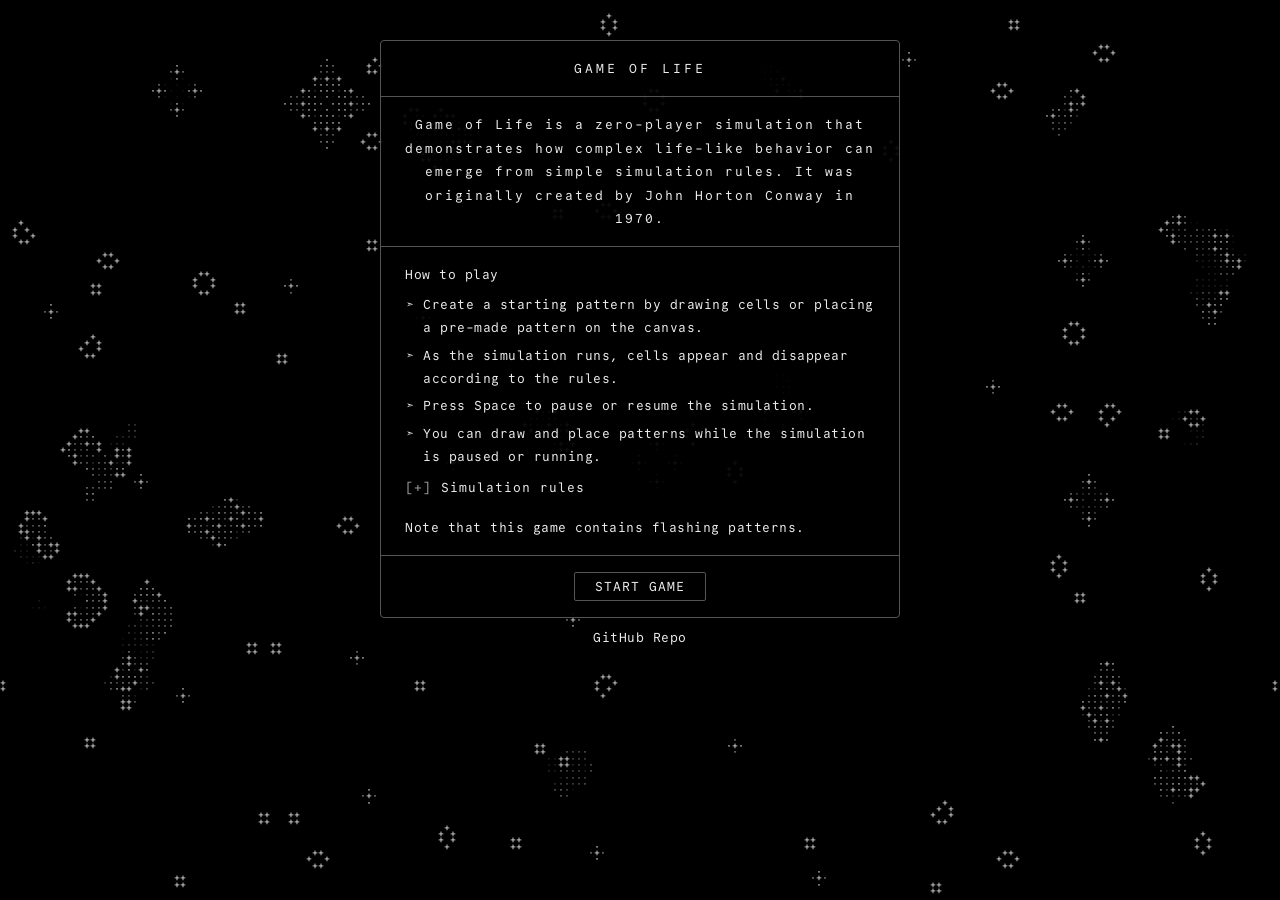
==== commit 1da84996: "update index.html" ====
--- a/index.html
+++ b/index.html
@@ -172,27 +172,7 @@
         outline: 1px dashed #ffffff;
         outline-offset: 2px;
       }
-    }
-
-    #draw-hint {
-      position: fixed;
-      top: 50%;
-      left: 50%;
-      transform: translate(-50%, -50%);
-      font-family: 'Commit Mono', 'Courier New', monospace;
-      font-size: 20px;
-      color: #ffffff;
-      letter-spacing: 3px;
-      pointer-events: none;
-      z-index: 11;
-      opacity: 0;
-      transition: opacity 600ms;
-      white-space: nowrap;
-    }
-
-    #draw-hint.visible {
-      opacity: 1;
-    }
+    
 
     #tab-hint {
       position: fixed;
@@ -484,7 +464,7 @@
     <div id="start-panel">
       <div class="panel-section" style="text-align: center; letter-spacing: 3px; color: #ededed;"><h1 style="font: inherit; margin: 0; font-weight: 400;">GAME OF LIFE</h1></div>
       <div class="panel-section">
-        <div id="start-subtitle">Game of Life is a zero-player simulation that demonstrates how complex life-like behavior can emerge from simple rules. It was originally created by <a href="https://en.wikipedia.org/wiki/John_Horton_Conway" target="_blank" rel="noopener" class="text-link">John Horton Conway</a> in 1970.</div>
+        <div id="start-subtitle">Game of Life is a zero-player simulation that demonstrates how complex life-like behavior can emerge from simple simulation rules. It was originally created by <a href="https://en.wikipedia.org/wiki/John_Horton_Conway" target="_blank" rel="noopener" class="text-link">John Horton Conway</a> in 1970.</div>
       </div>
       <div class="panel-section start-rules">
         How to play
@@ -515,11 +495,9 @@
       </div>
     </div>
     <div id="start-attribution">
-      <a href="https://github.com/Taikatuuli/conway-ascii-sandbox" target="_blank" rel="noopener" class="text-link">GitHub Repository</a>
+      <a href="https://github.com/Taikatuuli/conway-ascii-sandbox" target="_blank" rel="noopener" class="text-link">GitHub Repo</a>
     </div>
   </div>
-  <div id="draw-hint" role="status" aria-live="polite">Hint: Click and drag to draw cells</div>
-  <div id="tab-hint" role="status" aria-live="polite">Hint: Use ← → to switch tools</div>
   <div id="mobile-clear-hint" role="status" aria-live="polite">Hint: Double tap with two fingers to clear</div>
   <div id="overlay">
     <span id="overlay-controls">
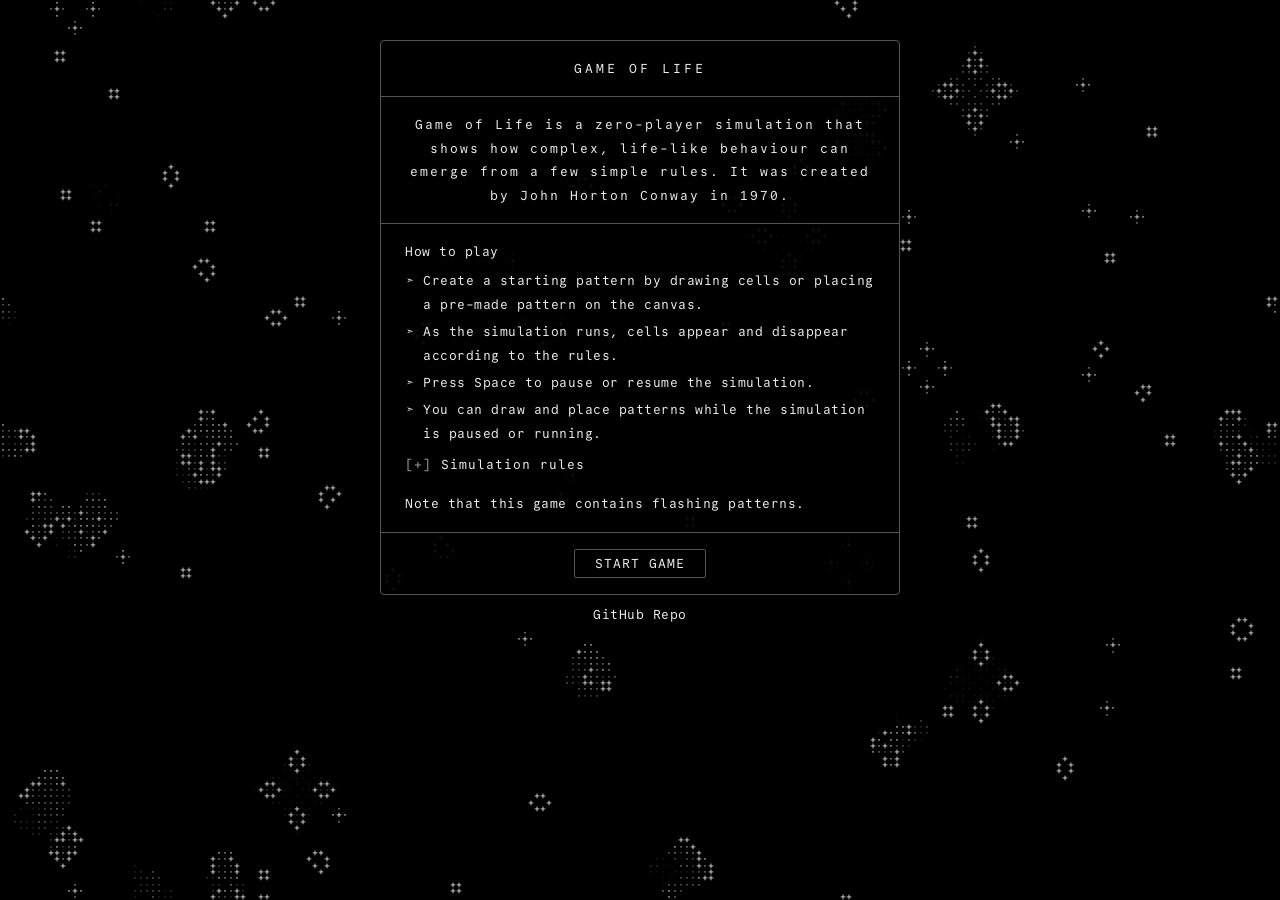
==== commit d48005e1: "update index.html" ====
--- a/index.html
+++ b/index.html
@@ -464,7 +464,7 @@
     <div id="start-panel">
       <div class="panel-section" style="text-align: center; letter-spacing: 3px; color: #ededed;"><h1 style="font: inherit; margin: 0; font-weight: 400;">GAME OF LIFE</h1></div>
       <div class="panel-section">
-        <div id="start-subtitle">Game of Life is a zero-player simulation that demonstrates how complex life-like behavior can emerge from simple simulation rules. It was originally created by <a href="https://en.wikipedia.org/wiki/John_Horton_Conway" target="_blank" rel="noopener" class="text-link">John Horton Conway</a> in 1970.</div>
+        <div id="start-subtitle">Game of Life is a zero-player simulation that shows how complex, life-like behaviour can emerge from a few simple rules. It was created by <a href="https://en.wikipedia.org/wiki/John_Horton_Conway" target="_blank" rel="noopener" class="text-link">John Horton Conway</a> in 1970.</div>
       </div>
       <div class="panel-section start-rules">
         How to play
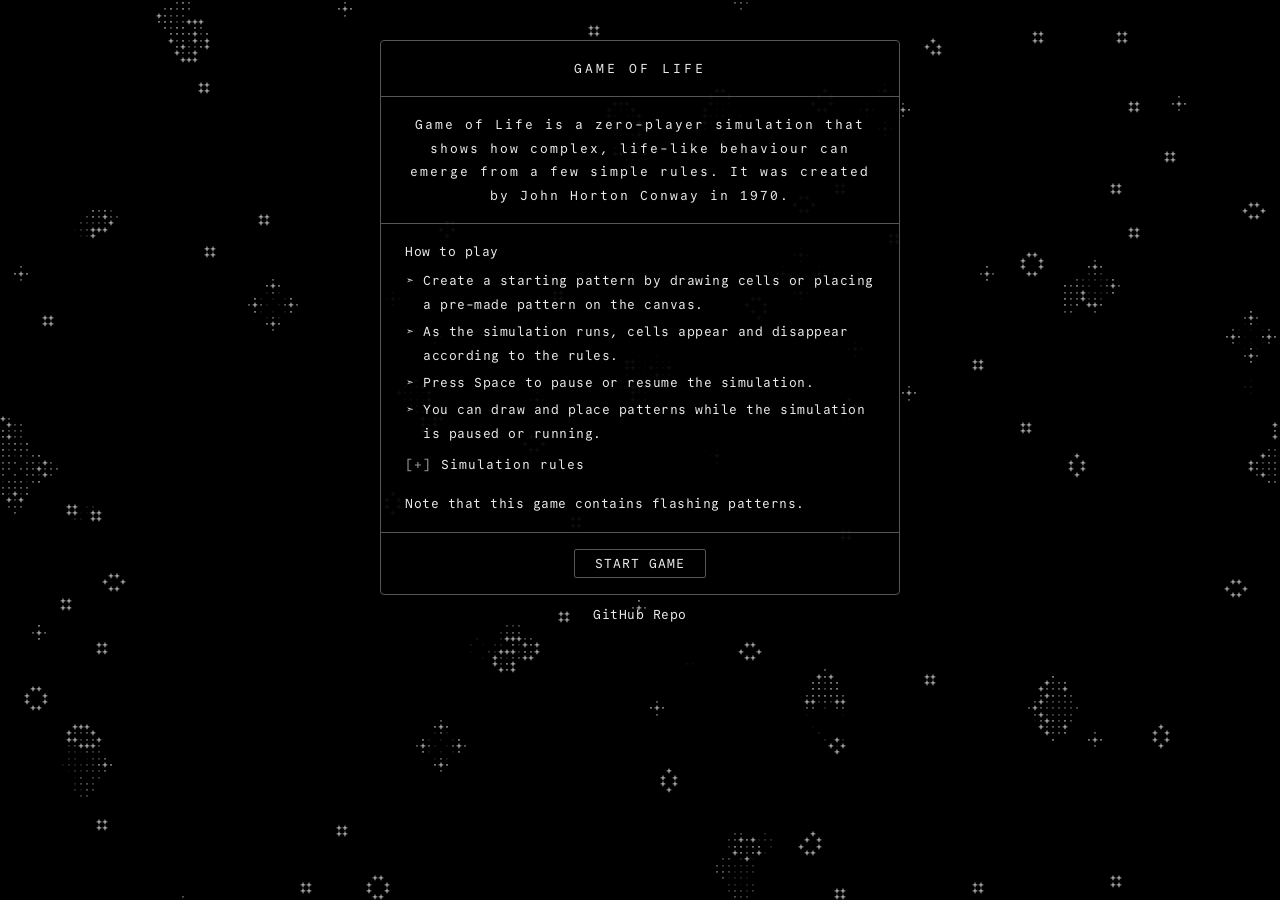
==== commit 0c6d37c5: "restore accidentally deleted draw-hint and tab-hint elements Co-Authored-By: Claude Sonnet 4.6 <nore" ====
--- a/index.html
+++ b/index.html
@@ -498,6 +498,8 @@
       <a href="https://github.com/Taikatuuli/conway-ascii-sandbox" target="_blank" rel="noopener" class="text-link">GitHub Repo</a>
     </div>
   </div>
+  <div id="draw-hint" role="status" aria-live="polite">Hint: Click and drag to draw cells</div>
+  <div id="tab-hint" role="status" aria-live="polite">Hint: Use ← → to switch tools</div>
   <div id="mobile-clear-hint" role="status" aria-live="polite">Hint: Double tap with two fingers to clear</div>
   <div id="overlay">
     <span id="overlay-controls">
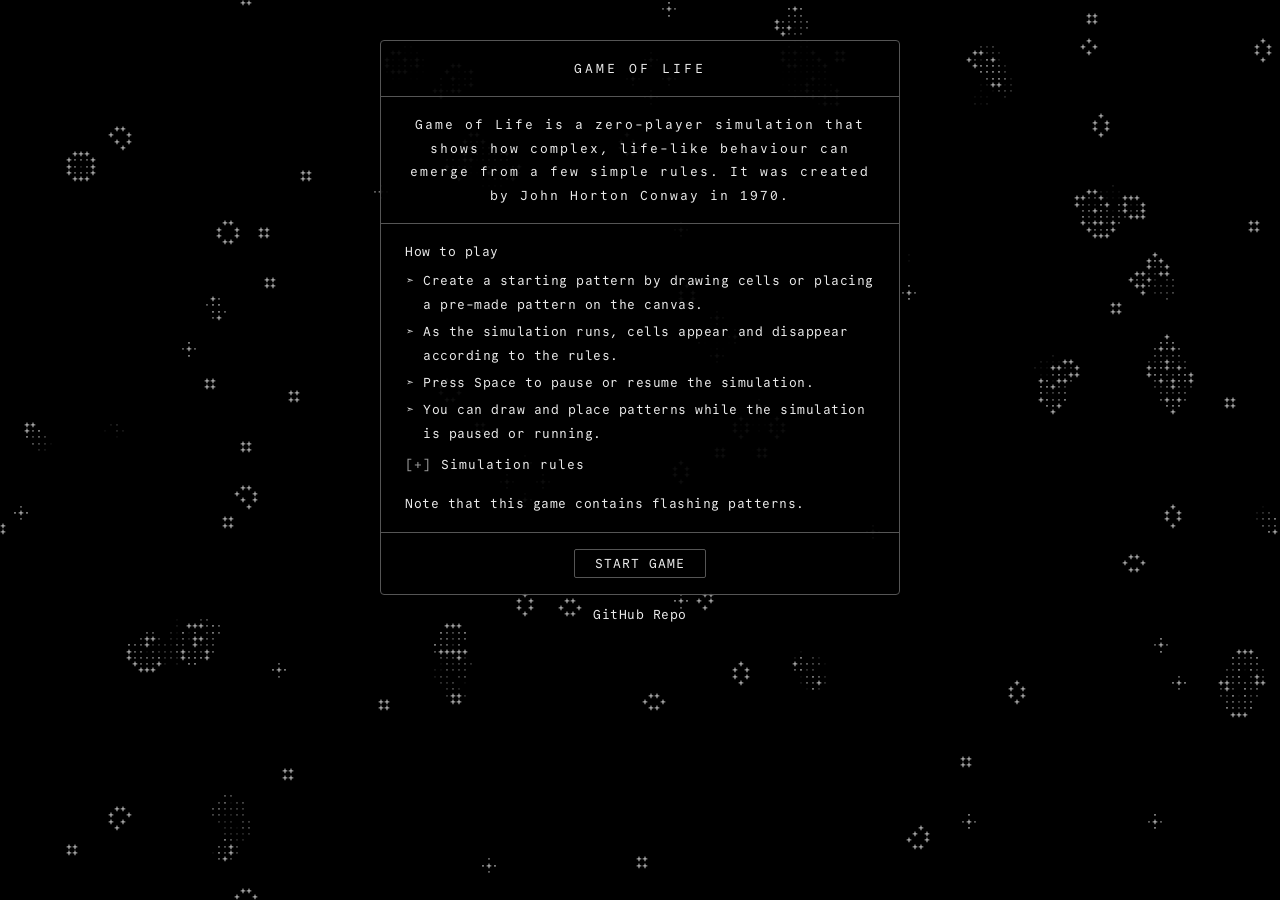
==== commit f5513989: "remove unused CSS and restore missing draw-hint styles - Remove #start-title, .start-controls, .rule" ====
--- a/index.html
+++ b/index.html
@@ -5,8 +5,6 @@
   <meta name="viewport" content="width=device-width, initial-scale=1">
   <title>Game of Life</title>
   <link rel="icon" type="image/svg+xml" href="/favicon.svg">
-  <link rel="preconnect" href="https://fonts.googleapis.com">
-  <link rel="preconnect" href="https://fonts.gstatic.com" crossorigin>
   <style>
     @font-face {
       font-family: 'Commit Mono';
@@ -174,6 +172,26 @@
       }
     
 
+    #draw-hint {
+      position: fixed;
+      top: 50%;
+      left: 50%;
+      transform: translate(-50%, -50%);
+      font-family: 'Commit Mono', 'Courier New', monospace;
+      font-size: 20px;
+      color: #ffffff;
+      letter-spacing: 3px;
+      pointer-events: none;
+      z-index: 11;
+      opacity: 0;
+      transition: opacity 600ms;
+      white-space: nowrap;
+    }
+
+    #draw-hint.visible {
+      opacity: 1;
+    }
+
     #tab-hint {
       position: fixed;
       top: 40px;
@@ -189,12 +207,12 @@
       transition: opacity 600ms;
     }
 
+    #tab-hint.visible {
+      opacity: 1;
+    }
+
     @media (min-width: 601px) {
       #draw-hint, #tab-hint { display: none; }
-    }
-
-    #tab-hint.visible {
-      opacity: 1;
     }
 
     #gen-counter {
@@ -246,26 +264,6 @@
       outline-offset: 2px;
     }
 
-    #stamp-hint {
-      color: #888888;
-      font-size: 13px;
-      margin-left: 12px;
-      display: none;
-    }
-
-    @keyframes stamp-btn-pulse {
-      0%   { color: #888888; border-color: #666666; background: none; }
-      70%  { color: #bbbbbb; border-color: #bbbbbb; background: rgba(255,255,255,0.04); }
-      100% { color: #888888; border-color: #666666; background: none; }
-    }
-
-    .stamp-btn.pulsing {
-      animation: stamp-btn-pulse 0.7s ease-in forwards;
-    }
-
-    #stamp-hint.visible {
-      display: inline;
-    }
 
     #start-screen {
       position: fixed;
@@ -311,13 +309,6 @@
     }
 
 
-    #start-title {
-      color: #ffffff;
-      font-size: 13px;
-      letter-spacing: 3px;
-      text-align: center;
-      margin-bottom: 4px;
-    }
 
     #start-subtitle {
       color: #ededed;
@@ -326,7 +317,7 @@
       text-align: center;
     }
 
-    .start-rules, .start-controls {
+    .start-rules {
       color: #ededed;
     }
 
@@ -350,10 +341,6 @@
       margin-top: 8px;
     }
 
-    .rules-intro {
-      margin: 6px 0 4px 0;
-      color: #ededed;
-    }
 
     #rules-details summary {
       cursor: pointer;
@@ -391,14 +378,6 @@
       color: #ededed;
     }
 
-    #source-link {
-      color: #888888;
-      text-decoration: none;
-    }
-
-    #source-link:hover {
-      color: #ffffff;
-    }
 
     .text-link {
       color: inherit;
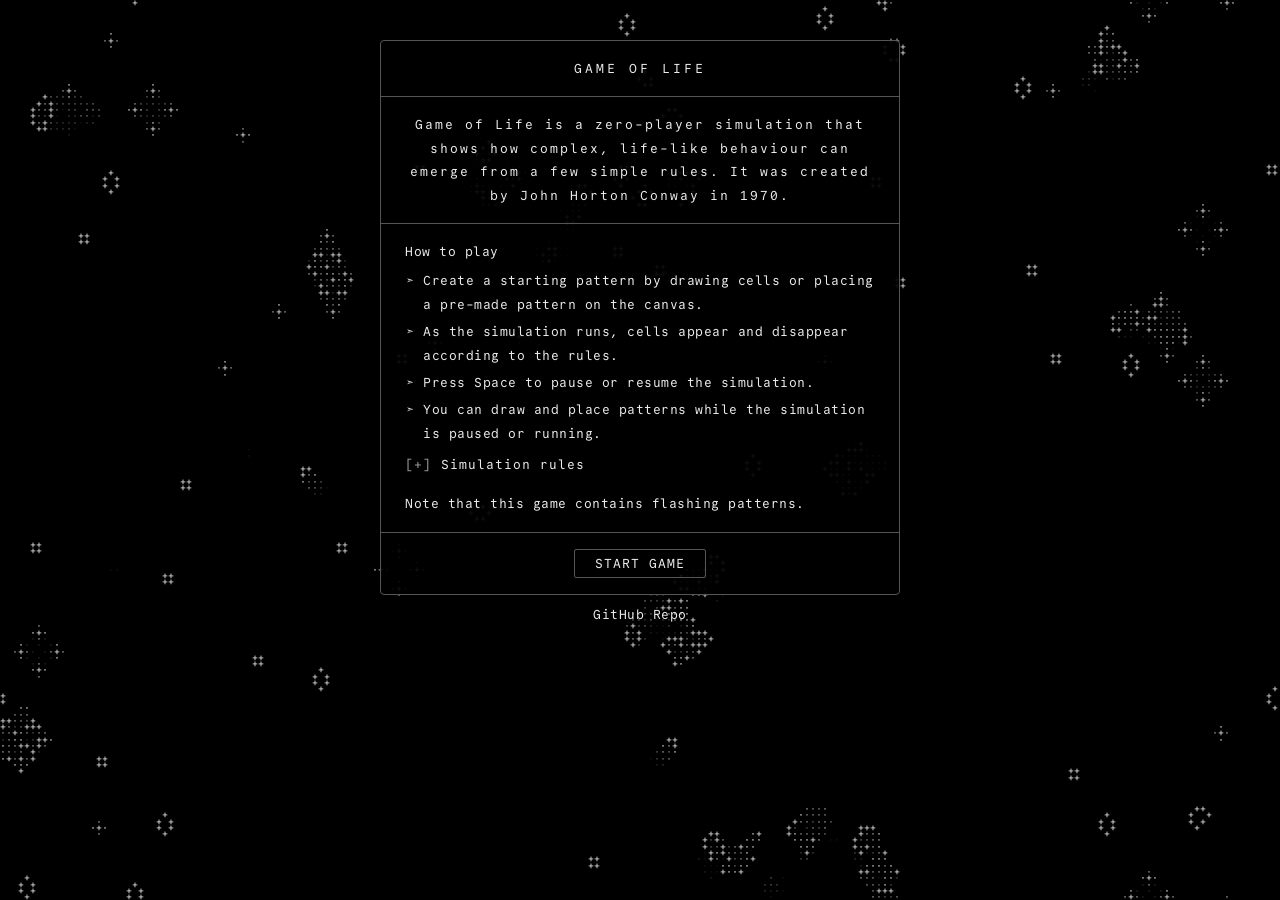
==== commit e23195d1: "handle touchcancel to fix stuck dragging state on mobile Co-Authored-By: Claude Sonnet 4.6 <noreply@" ====
--- a/index.html
+++ b/index.html
@@ -1069,11 +1069,14 @@
       lastDrawR = sr; lastDrawC = sc;
     }, { passive: false });
 
-    field.addEventListener('touchend', () => {
+    function onTouchEnd() {
       if (dragging) { paused = pausedBeforeDraw; }
       dragging = false;
       lastDrawR = -1; lastDrawC = -1;
-    }, { passive: false });
+    }
+
+    field.addEventListener('touchend', onTouchEnd, { passive: false });
+    field.addEventListener('touchcancel', onTouchEnd, { passive: false });
 
     const stampBar = document.getElementById('stamp-bar');
     const toolbarToggle = document.getElementById('toolbar-toggle');
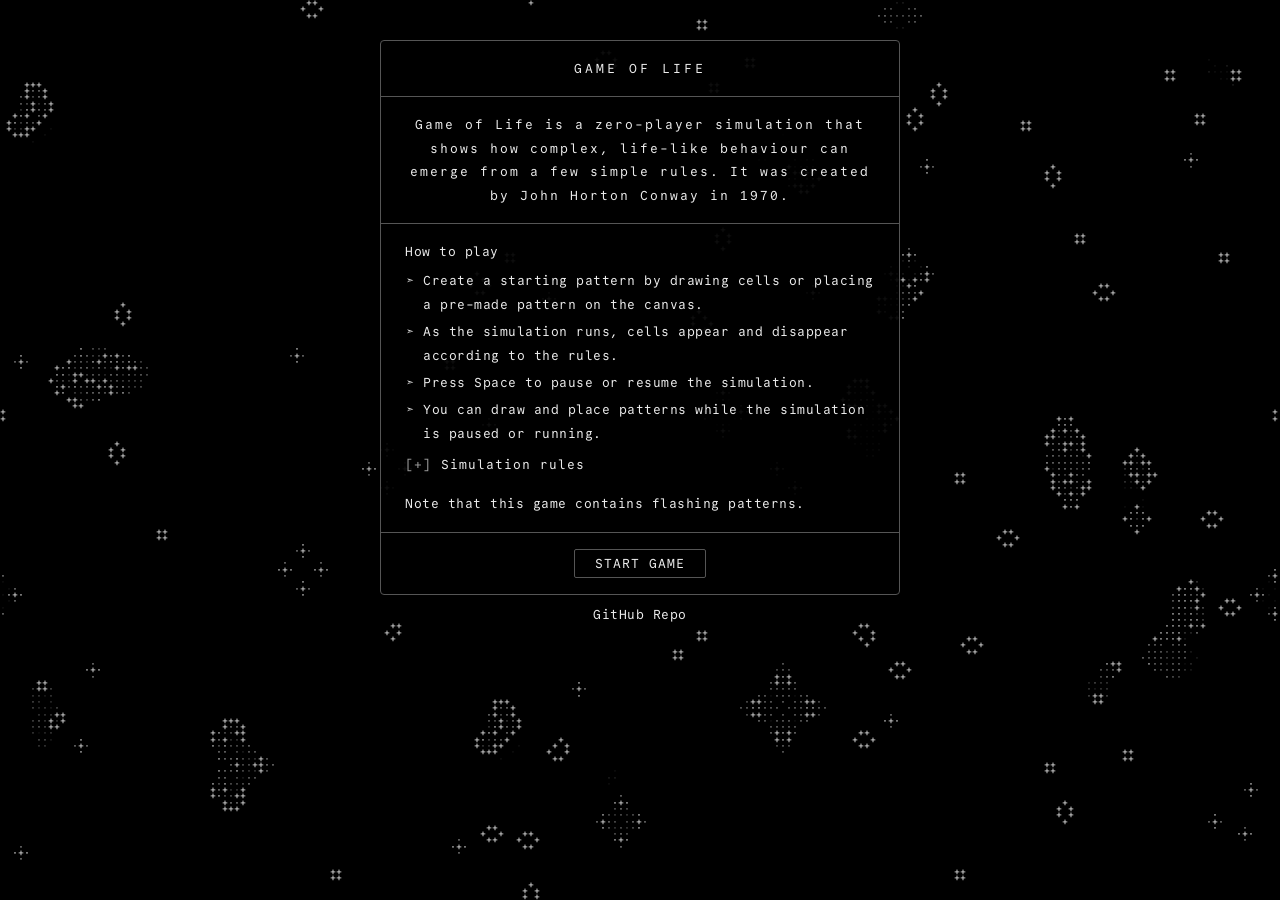
==== commit b725785d: "remove draw hint entirely Co-Authored-By: Claude Sonnet 4.6 <noreply@anthropic.com>" ====
--- a/index.html
+++ b/index.html
@@ -172,25 +172,6 @@
       }
     
 
-    #draw-hint {
-      position: fixed;
-      top: 50%;
-      left: 50%;
-      transform: translate(-50%, -50%);
-      font-family: 'Commit Mono', 'Courier New', monospace;
-      font-size: 20px;
-      color: #ffffff;
-      letter-spacing: 3px;
-      pointer-events: none;
-      z-index: 11;
-      opacity: 0;
-      transition: opacity 600ms;
-      white-space: nowrap;
-    }
-
-    #draw-hint.visible {
-      opacity: 1;
-    }
 
     #tab-hint {
       position: fixed;
@@ -212,7 +193,7 @@
     }
 
     @media (min-width: 601px) {
-      #draw-hint, #tab-hint { display: none; }
+      #tab-hint { display: none; }
     }
 
     #gen-counter {
@@ -477,7 +458,6 @@
       <a href="https://github.com/Taikatuuli/conway-ascii-sandbox" target="_blank" rel="noopener" class="text-link">GitHub Repo</a>
     </div>
   </div>
-  <div id="draw-hint" role="status" aria-live="polite">Hint: Click and drag to draw cells</div>
   <div id="tab-hint" role="status" aria-live="polite">Hint: Use ← → to switch tools</div>
   <div id="mobile-clear-hint" role="status" aria-live="polite">Hint: Double tap with two fingers to clear</div>
   <div id="overlay">
@@ -857,9 +837,6 @@
       setTimeout(() => {
         overlay.style.transform = 'translateY(0)';
       }, 1000);
-      drawHintTimer = setTimeout(() => {
-        drawHint.classList.add('visible');
-      }, 1400);
     }
 
     function restartGame() {
@@ -879,9 +856,7 @@
       toolbarToggle.textContent = '▲ tools';
       toolbarOpen = false;
       mobileDrawCount = 0;
-      clearTimeout(drawHintTimer);
       clearTimeout(tabHintTimer);
-      drawHint.classList.remove('visible');
       tabHint.classList.remove('visible');
       mobileClearHint.classList.remove('visible');
       startScreen.style.opacity = '1';
@@ -929,9 +904,6 @@
 
     let pausedBeforeDraw = false;
     let freehandUseCount = 0;
-    const drawHint = document.getElementById('draw-hint');
-    let drawHintTimer = null;
-
     const tabHint = document.getElementById('tab-hint');
     let tabHintTimer = null;
 
@@ -943,8 +915,6 @@
 
     field.addEventListener('mousedown', e => {
       if (startScreenVisible) return;
-      clearTimeout(drawHintTimer);
-      drawHint.classList.remove('visible');
       if (activePattern) {
         e.preventDefault();
         ghostCells.forEach(({ r, c }) => { current[r * COLS + c] = 1; });
@@ -1029,8 +999,6 @@
         lastTwoFingerTap = now;
         return;
       }
-      clearTimeout(drawHintTimer);
-      drawHint.classList.remove('visible');
       const touch = e.touches[0];
       const { r, c, valid } = cellAt({ clientX: touch.clientX, clientY: touch.clientY });
       lastMouseR = r; lastMouseC = c;
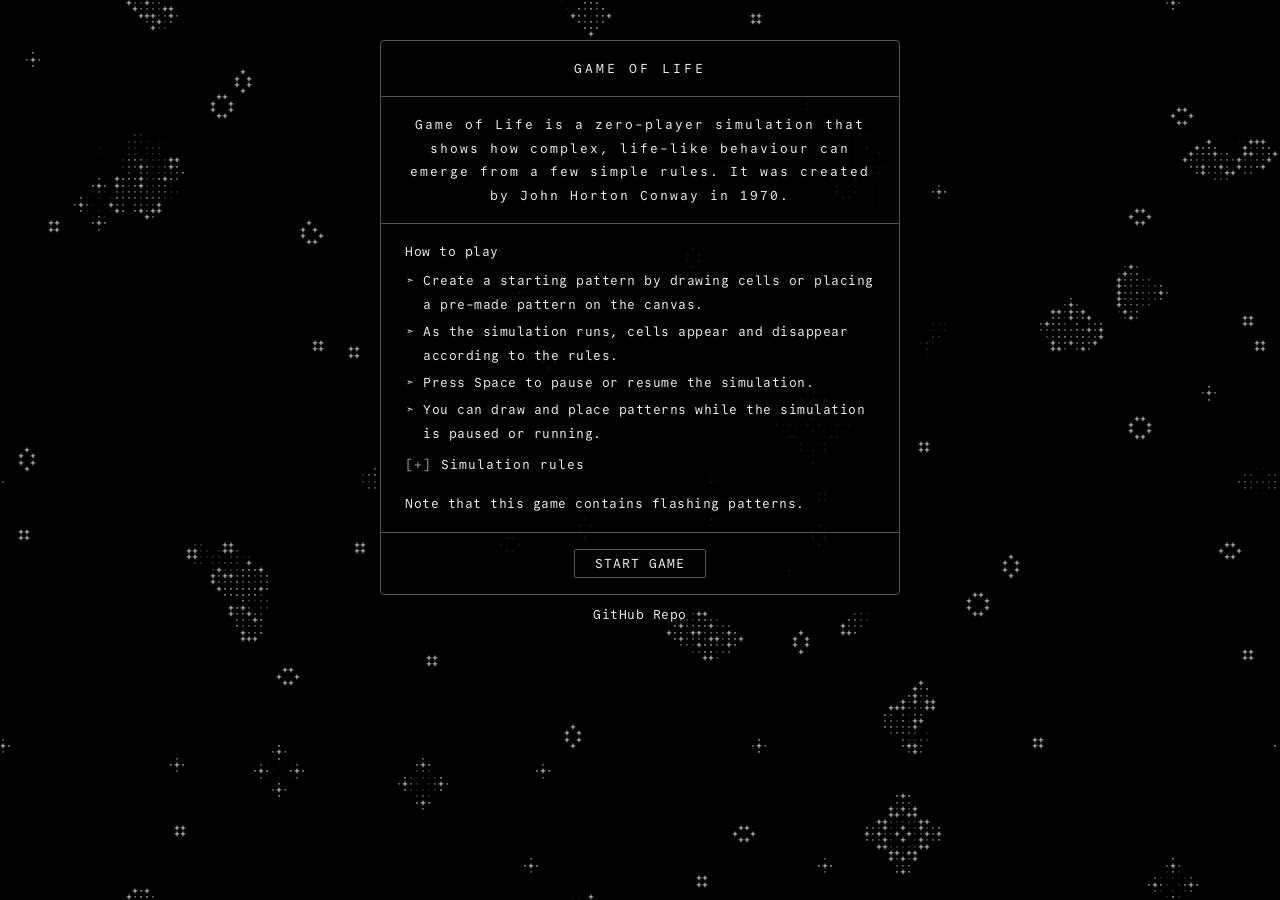
==== commit e6fb5020: "remove dead code: tab hint system and redundant stamp-bar rule - Remove #tab-hint CSS, HTML element," ====
--- a/index.html
+++ b/index.html
@@ -116,7 +116,6 @@
     @media (max-width: 600px) {
       #overlay-controls { display: none; }
       #overlay { justify-content: flex-end; }
-      #tab-hint { display: none; }
       .stamp-btn-large { display: none; }
 
       #mobile-clear-hint {
@@ -141,8 +140,6 @@
         opacity: 1;
       }
     }
-
-      #stamp-bar { position: relative; }
 
       #toolbar-toggle {
         display: block;
@@ -173,28 +170,6 @@
     
 
 
-    #tab-hint {
-      position: fixed;
-      top: 40px;
-      left: 50%;
-      transform: translateX(-50%);
-      font-family: 'Commit Mono', 'Courier New', monospace;
-      font-size: 13px;
-      color: #ffffff;
-      letter-spacing: 1px;
-      pointer-events: none;
-      z-index: 5;
-      opacity: 0;
-      transition: opacity 600ms;
-    }
-
-    #tab-hint.visible {
-      opacity: 1;
-    }
-
-    @media (min-width: 601px) {
-      #tab-hint { display: none; }
-    }
 
     #gen-counter {
       font-family: 'Commit Mono', 'Courier New', monospace;
@@ -458,7 +433,6 @@
       <a href="https://github.com/Taikatuuli/conway-ascii-sandbox" target="_blank" rel="noopener" class="text-link">GitHub Repo</a>
     </div>
   </div>
-  <div id="tab-hint" role="status" aria-live="polite">Hint: Use ← → to switch tools</div>
   <div id="mobile-clear-hint" role="status" aria-live="polite">Hint: Double tap with two fingers to clear</div>
   <div id="overlay">
     <span id="overlay-controls">
@@ -856,8 +830,6 @@
       toolbarToggle.textContent = '▲ tools';
       toolbarOpen = false;
       mobileDrawCount = 0;
-      clearTimeout(tabHintTimer);
-      tabHint.classList.remove('visible');
       mobileClearHint.classList.remove('visible');
       startScreen.style.opacity = '1';
       startScreen.style.pointerEvents = '';
@@ -903,15 +875,6 @@
     }
 
     let pausedBeforeDraw = false;
-    let freehandUseCount = 0;
-    const tabHint = document.getElementById('tab-hint');
-    let tabHintTimer = null;
-
-    function showTabHint() {
-      tabHint.classList.add('visible');
-      clearTimeout(tabHintTimer);
-      tabHintTimer = setTimeout(() => tabHint.classList.remove('visible'), 4000);
-    }
 
     field.addEventListener('mousedown', e => {
       if (startScreenVisible) return;
@@ -930,10 +893,6 @@
       const { r, c } = snapCell(raw.r, raw.c);
       if (raw.valid) { current[r * COLS + c] = drawMode; dirty = true; }
       lastDrawR = r; lastDrawC = c;
-      if (interactionMode === 'draw') {
-        freehandUseCount++;
-        if (freehandUseCount === 2) showTabHint();
-      }
     });
 
     let ghostHideTimer = null;
@@ -1018,8 +977,6 @@
       if (valid) { current[sr0 * COLS + sc0] = 1; dirty = true; }
       lastDrawR = sr0; lastDrawC = sc0;
       if (interactionMode === 'draw') {
-        freehandUseCount++;
-        if (freehandUseCount === 2) showTabHint();
         mobileDrawCount++;
         if (mobileDrawCount === 3) showMobileClearHint();
       }
@@ -1141,14 +1098,10 @@
       if (startScreenVisible) return;
       if (e.code === 'ArrowRight' || e.code === 'Tab') {
         e.preventDefault();
-        clearTimeout(tabHintTimer);
-        tabHint.classList.remove('visible');
         selectTool(currentToolIndex + 1);
       }
       if (e.code === 'ArrowLeft') {
         e.preventDefault();
-        clearTimeout(tabHintTimer);
-        tabHint.classList.remove('visible');
         selectTool(currentToolIndex - 1);
       }
       const digit = e.code.match(/^Digit([1-9])$/);
